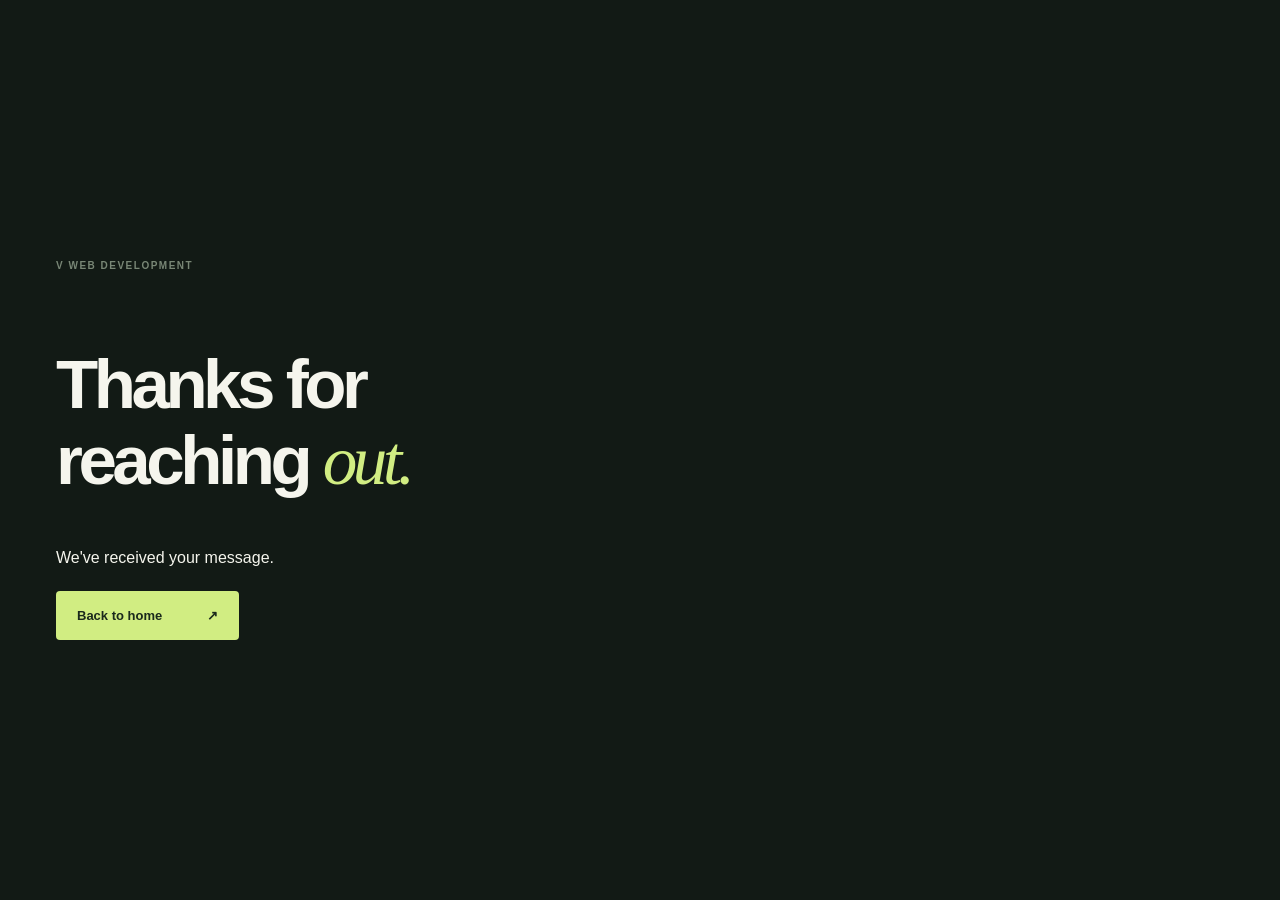
==== thanks.html @ 2418831e "Add files via upload" ====
<!doctype html><html lang="en"><head><meta charset="utf-8"><meta name="viewport" content="width=device-width, initial-scale=1"><title>Thank you — V Web Development</title><link rel="stylesheet" href="style.css"></head><body><main class="wrap" style="min-height:100vh;display:flex;flex-direction:column;align-items:flex-start;justify-content:center;gap:24px"><div class="label">V WEB DEVELOPMENT</div><h1>Thanks for<br>reaching <em>out.</em></h1><p>We've received your message.</p><a class="button button-light" href="/">Back to home <span>↗</span></a></main></body></html>
---- style.css ----
:root{--dark:#121a15;--dark2:#1b2820;--cream:#f2f0e7;--ink:#1d2921;--muted:#aeb8aa;--lime:#d1ed82;--line:rgba(255,255,255,.15)}*{box-sizing:border-box}html{scroll-behavior:smooth}body{margin:0;background:var(--dark);color:#f5f5ed;font-family:'DM Sans',sans-serif}a{color:inherit;text-decoration:none}button,input,textarea{font:inherit}button{cursor:pointer}.wrap{width:min(1350px,calc(100% - 112px));margin:auto}.site-header{height:99px;width:min(1350px,calc(100% - 112px));margin:auto;display:flex;align-items:center;justify-content:space-between;border-bottom:1px solid var(--line)}.brand{display:inline-flex;gap:11px;align-items:center;font-family:Manrope,sans-serif;font-size:11px;font-weight:700;line-height:1.15;letter-spacing:-.02em}.brand-mark{font-size:40px;line-height:1;font-weight:800;letter-spacing:-.15em;margin-right:6px}.brand-mark span{color:var(--lime)}nav{display:flex;align-items:center;gap:42px;font-size:13px;font-weight:600}nav>a:not(.nav-cta){color:#c4cbc0}nav>a:hover,.text-link:hover{color:var(--lime)}.nav-cta{border:1px solid #839083;border-radius:4px;padding:14px 19px}.nav-cta span{margin-left:25px;color:var(--lime)}.menu-toggle{display:none}.hero{min-height:680px;display:grid;grid-template-columns:1.04fr .96fr;align-items:center;gap:45px;position:relative;padding-top:64px;padding-bottom:78px}.eyebrow,.label,.art-top,.art-bottom,.hero-foot,.vertical-note{font-size:10px;font-weight:700;letter-spacing:.15em}.eyebrow{display:flex;align-items:center;gap:10px;color:#d4ddd0}.status-dot{display:inline-block;width:7px;height:7px;background:#bde875;border-radius:50%;box-shadow:0 0 0 4px rgba(189,232,117,.12)}h1,h2,h3,p{margin:0}h1,h2,h3{font-family:Manrope,sans-serif}h1{font-size:clamp(54px,5.4vw,80px);line-height:1.09;letter-spacing:-.065em;font-weight:600;margin:27px 0}h1 em,h2 em{font-family:Georgia,serif;font-weight:400}h1 em{color:var(--lime)}.accent{color:var(--lime)}.hero-copy>p,.process-intro>p,.contact>div>p{color:#aeb8aa;line-height:1.8;font-size:15px;max-width:475px}.hero-actions{display:flex;align-items:center;gap:31px;margin-top:34px}.button{border:0;display:inline-flex;align-items:center;justify-content:space-between;gap:45px;padding:17px 21px;border-radius:4px;font-size:13px;font-weight:700}.button-light{background:var(--lime);color:#1a291c}.button:hover{filter:brightness(.94)}.text-link{font-size:13px;font-weight:600}.text-link span{margin-left:12px;color:var(--lime)}.hero-foot{display:flex;align-items:center;gap:12px;color:#8d9b8b;line-height:1.5;margin-top:85px;font-size:9px}.mini-asterisk{color:var(--lime);font-size:31px}.hero-art{height:500px;background:#253c2c;position:relative;overflow:hidden;border-radius:5px;border:1px solid #3d5140}.art-top,.art-bottom{position:absolute;left:27px;right:27px;display:flex;justify-content:space-between;color:#b6c7b2;z-index:3;font-size:9px}.art-top{top:25px}.art-bottom{bottom:24px}.art-bottom span:last-child{color:var(--lime);font-size:20px}.art-grid{position:absolute;inset:0;background-image:linear-gradient(#ffffff0a 1px,transparent 1px),linear-gradient(90deg,#ffffff0a 1px,transparent 1px);background-size:52px 52px;mask-image:linear-gradient(transparent,#000 35%,#000 75%,transparent)}.orb{position:absolute;width:260px;height:260px;left:50%;top:49%;transform:translate(-50%,-50%);border-radius:50%;background:radial-gradient(circle at 35% 28%,#e4f5b1,#a6cf6e 38%,#496d48 75%,#284232);box-shadow:0 0 75px #a5d97338,inset -18px -28px 50px #1d3d28a8;display:grid;place-items:center;color:#213e29;font-size:100px}.orbit{position:absolute;border:1px solid #b2d39260;border-radius:50%;width:390px;height:390px;left:50%;top:49%;transform:translate(-50%,-50%)}.orbit-two{width:480px;height:250px;transform:translate(-50%,-50%) rotate(-28deg)}.art-card{position:absolute;display:flex;align-items:center;gap:12px;background:#f0f1e6;color:#253329;border-radius:5px;padding:13px 15px;box-shadow:0 12px 35px #101a1233;font-size:12px;z-index:2}.art-card strong,.art-card small{display:block}.art-card small{font-size:10px;color:#778077;margin-top:4px}.card-one{top:100px;left:7%;width:210px}.card-one>span:last-child{margin-left:auto}.card-two{bottom:85px;right:7%;width:190px}.card-icon,.check{width:33px;height:33px;display:grid;place-items:center;background:#d5e9a7;border-radius:3px;font-size:19px}.vertical-note{position:absolute;right:-43px;top:50%;writing-mode:vertical-rl;color:#839083;font-size:8px}.ticker{overflow:hidden;background:var(--lime);color:#243429;white-space:nowrap;padding:17px 0;font-family:Manrope,sans-serif;font-size:11px;font-weight:800;letter-spacing:.15em}.ticker div{width:max-content;word-spacing:8px}.ticker span{margin:0 35px;font-size:16px}.section-light{background:var(--cream);color:var(--ink)}.services,.sprint{padding:110px 0 120px}.section-heading{display:flex;justify-content:space-between;align-items:end;gap:40px;margin-bottom:55px}.label{display:flex;align-items:center;gap:15px;color:#788675;margin-bottom:25px}.label-line{width:54px;height:1px;background:currentColor}h2{font-size:clamp(40px,4vw,58px);line-height:1.12;letter-spacing:-.055em;font-weight:600}h2 em{color:#6e8b50}.section-heading>p{max-width:350px;color:#707c70;font-size:15px;line-height:1.8}.service-grid{display:grid;grid-template-columns:repeat(3,1fr);gap:14px}.service-card{background:#e7e9df;min-height:300px;padding:26px;position:relative}.service-card:nth-child(2){background:#dfe8d3}.service-card:nth-child(3){background:#e8e5da}.service-top{display:flex;justify-content:space-between;font-size:11px;color:#778472}.service-icon{font-size:31px;color:#68895c;line-height:1}.service-card h3{font-size:24px;line-height:1.2;letter-spacing:-.04em;margin:40px 0 15px}.service-card p,.sprint-grid p{color:#748073;line-height:1.7;font-size:13px;max-width:280px}.service-arrow{position:absolute;right:25px;bottom:24px;font-size:20px}.process{display:grid;grid-template-columns:1fr 1fr;gap:12%;padding-top:120px;padding-bottom:130px}.process-intro>p{margin:25px 0 30px}.button-outline{border:1px solid #7c8b7c;color:#f5f5ed}.process-list>div{display:grid;grid-template-columns:50px 1fr;column-gap:15px;border-top:1px solid var(--line);padding:25px 0}.process-list>div:last-child{border-bottom:1px solid var(--line)}.process-list span{grid-row:span 2;color:var(--lime);font-size:11px}.process-list h3{font-size:19px;margin-bottom:10px}.process-list p{font-size:13px;line-height:1.7;color:#aeb8aa}.sprint-grid{display:grid;grid-template-columns:repeat(4,1fr);border-top:1px solid #c8cec1}.sprint-grid article{padding:25px 25px 0 0;border-right:1px solid #c8cec1}.sprint-grid article+article{padding-left:25px}.sprint-grid article:last-child{border:0}.sprint-grid span{font-size:10px;font-weight:700;letter-spacing:.1em;color:#879385}.sprint-grid article>div{font-size:35px;color:#76975d;margin:35px 0 20px}.sprint-grid h3{font-size:20px;margin-bottom:10px}.contact{padding-top:120px;padding-bottom:120px;display:grid;grid-template-columns:1fr 1fr;gap:15%}.contact>div>p{margin-top:25px}.contact form{display:grid;gap:10px}.contact label{font-size:12px;font-weight:700;margin-top:10px}.contact input,.contact textarea{width:100%;background:transparent;border:0;border-bottom:1px solid #566358;color:white;padding:13px 0;outline:none}.contact input:focus,.contact textarea:focus{border-color:var(--lime)}.contact textarea{resize:vertical;min-height:90px}.contact form .button{margin-top:15px;justify-self:start}footer{border-top:1px solid var(--line);padding-top:32px;padding-bottom:35px;display:flex;align-items:center;gap:35px}footer p{color:#829082;font-size:12px}footer>a:not(.brand){margin-left:auto;font-size:10px;letter-spacing:.1em}footer small{color:#829082;font-size:10px}.chat-widget{position:fixed;right:28px;bottom:25px;z-index:10}.chat-launcher{display:flex;align-items:center;gap:12px;background:var(--lime);border:0;border-radius:7px;padding:10px 14px;color:#1b2b1e;box-shadow:0 8px 30px #0003;text-align:left;font-size:13px;font-weight:700}.chat-launcher small{display:block;font-size:10px;font-weight:400;margin-top:2px}.chat-bubble,.chat-avatar{width:38px;height:38px;display:grid;place-items:center;border-radius:50%;background:#243a29;color:var(--lime);font-size:22px}.launcher-arrow{margin-left:15px}.chat-panel{width:350px;max-width:calc(100vw - 32px);height:480px;max-height:calc(100vh - 120px);background:#f8f8f1;color:#263429;border-radius:9px;box-shadow:0 12px 50px #0005;overflow:hidden;display:flex;flex-direction:column;margin-bottom:12px}.chat-panel[hidden]{display:none}.chat-header{background:#263b2a;color:white;padding:17px;display:flex;align-items:center;gap:11px}.chat-avatar{background:var(--lime);color:#263b2a}.chat-header strong,.chat-header small{display:block}.chat-header strong{font-size:13px}.chat-header small{font-size:10px;color:#c2d2bf;margin-top:5px}.chat-header .status-dot{width:6px;height:6px;box-shadow:none;margin-right:4px}.chat-close{margin-left:auto;border:0;background:none;color:white;font-size:25px}.chat-body{padding:18px;overflow-y:auto;flex:1}.chat-date{text-align:center;font-size:9px;letter-spacing:.1em;color:#9aa599;margin-bottom:19px}.bot-message,.user-message{font-size:13px;line-height:1.55;padding:12px 14px;border-radius:3px 12px 12px 12px;background:#e9eee4;max-width:90%;margin-bottom:10px;white-space:pre-wrap}.user-message{margin-left:auto;background:#d7eba9;border-radius:12px 3px 12px 12px}.quick-replies{display:flex;flex-wrap:wrap;gap:7px;margin-top:15px}.quick-replies button{border:1px solid #a8ba9d;background:transparent;color:#38513a;border-radius:20px;padding:8px 10px;font-size:11px}.quick-replies button:hover{background:#e5eedb}.chat-form{display:flex;border-top:1px solid #e2e8dd;padding:10px 12px}.chat-form input{flex:1;min-width:0;border:0;background:transparent;outline:none;font-size:13px}.chat-form button{border:0;border-radius:50%;background:#263b2a;color:white;width:32px;height:32px;font-size:19px}.chat-note{text-align:center;color:#9aa599;font-size:9px;padding:0 0 9px}.sr-only{position:absolute;width:1px;height:1px;overflow:hidden;clip:rect(0,0,0,0)}@media(max-width:900px){.wrap,.site-header{width:calc(100% - 48px)}.site-header{height:80px}.hero{grid-template-columns:1fr;gap:35px;padding-top:70px}.hero-art{height:420px}.hero-foot{margin-top:40px}.vertical-note{display:none}.section-heading{align-items:start}.process,.contact{gap:7%}.service-card{min-height:310px}nav{gap:20px}}@media(max-width:650px){.site-header{position:relative}.menu-toggle{display:grid;gap:5px;background:none;border:0;padding:10px}.menu-toggle span{display:block;width:24px;height:2px;background:white}nav{display:none;position:absolute;top:70px;left:0;right:0;background:#25362a;padding:20px;z-index:5;align-items:stretch;flex-direction:column;gap:20px}nav.open{display:flex}.nav-cta{display:inline-block}.hero{padding-top:55px;padding-bottom:55px}h1{font-size:clamp(47px,11vw,65px)}.hero-actions{align-items:flex-start;flex-direction:column;gap:22px}.hero-art{height:340px}.orb{width:190px;height:190px;font-size:75px}.orbit{width:280px;height:280px}.orbit-two{width:340px;height:180px}.card-one{top:60px;left:4%}.card-two{bottom:55px;right:4%}.art-card{transform:scale(.85)}.services,.sprint{padding:75px 0}.section-heading{display:block;margin-bottom:35px}.section-heading>p{margin-top:20px}.service-grid,.process,.contact{grid-template-columns:1fr}.service-card{min-height:260px}.service-card h3{margin-top:25px}.process,.contact{padding-top:80px;padding-bottom:80px;gap:45px}.sprint-grid{grid-template-columns:1fr 1fr;row-gap:30px}.sprint-grid article:nth-child(2){border:0}.sprint-grid article:nth-child(3){padding-left:0}.sprint-grid article>div{margin:20px 0 15px}footer{flex-wrap:wrap;gap:20px}footer p{width:70%}footer>a:not(.brand){margin-left:0}.chat-widget{right:16px;bottom:16px}}
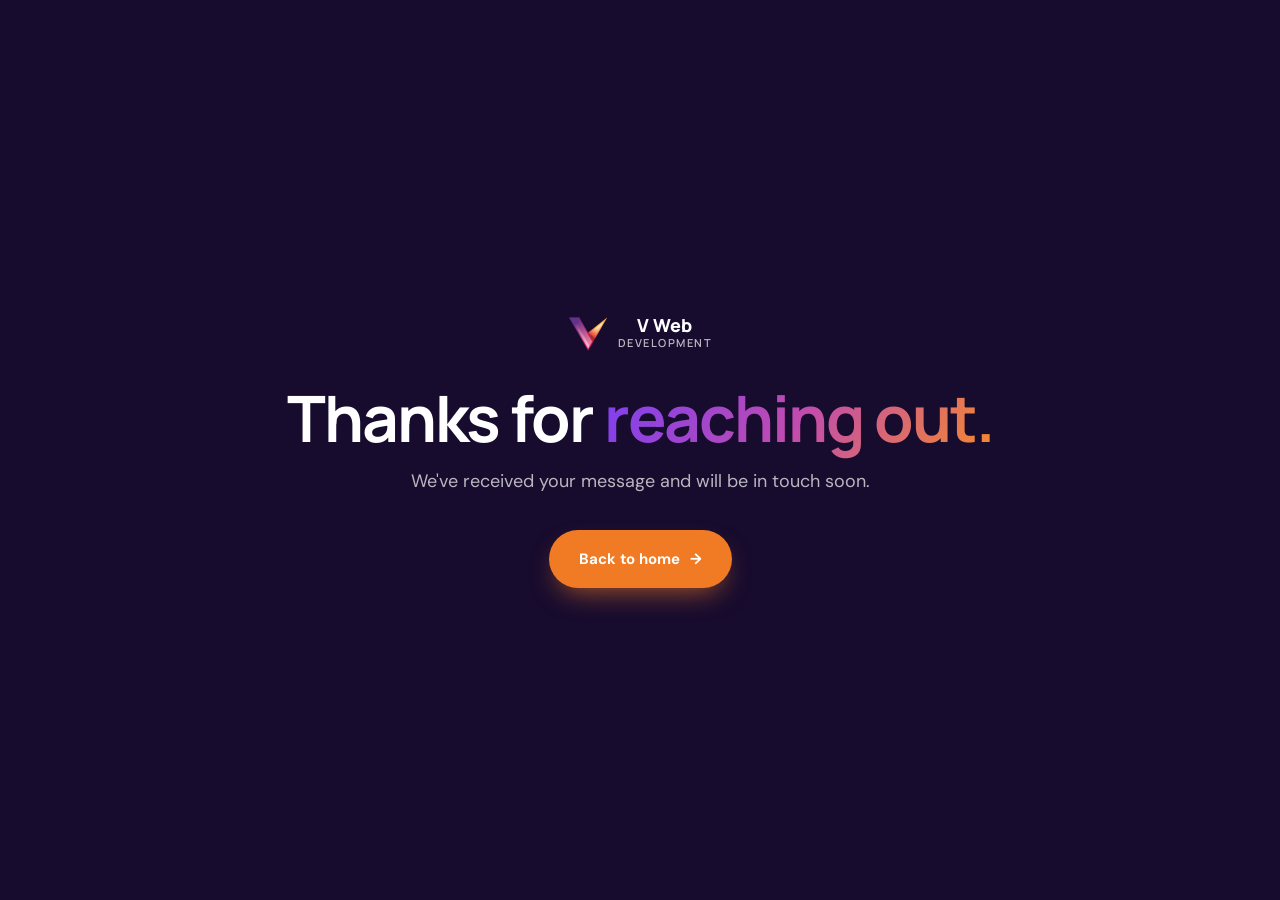
==== commit f722649f: "Deploying an app (6ae64a8c60c8bbf139eebaf1)" ====
--- a/thanks.html
+++ b/thanks.html
@@ -1 +1,21 @@
-<!doctype html><html lang="en"><head><meta charset="utf-8"><meta name="viewport" content="width=device-width, initial-scale=1"><title>Thank you — V Web Development</title><link rel="stylesheet" href="style.css"></head><body><main class="wrap" style="min-height:100vh;display:flex;flex-direction:column;align-items:flex-start;justify-content:center;gap:24px"><div class="label">V WEB DEVELOPMENT</div><h1>Thanks for<br>reaching <em>out.</em></h1><p>We've received your message.</p><a class="button button-light" href="/">Back to home <span>↗</span></a></main></body></html>
+<!doctype html>
+<html lang="en">
+<head>
+  <meta charset="utf-8">
+  <meta name="viewport" content="width=device-width, initial-scale=1">
+  <title>Thank you — V Web Development</title>
+  <link rel="icon" href="img/logo.png">
+  <link href="https://fonts.googleapis.com/css2?family=DM+Sans:wght@400;500;600;700&family=Manrope:wght@400;500;600;700;800&display=swap" rel="stylesheet">
+  <link rel="stylesheet" href="style.css">
+</head>
+<body>
+  <main class="thanks-page">
+    <div class="wrap">
+      <a class="brand" href="/"><img src="img/logo.png" alt="" width="40" height="40"><span>V Web<small>Development</small></span></a>
+      <h1>Thanks for <span class="gradient-text">reaching out.</span></h1>
+      <p>We've received your message and will be in touch soon.</p>
+      <a class="button button-primary" href="/">Back to home <span aria-hidden="true">→</span></a>
+    </div>
+  </main>
+</body>
+</html>
--- a/style.css
+++ b/style.css
@@ -1 +1,277 @@
-:root{--dark:#121a15;--dark2:#1b2820;--cream:#f2f0e7;--ink:#1d2921;--muted:#aeb8aa;--lime:#d1ed82;--line:rgba(255,255,255,.15)}*{box-sizing:border-box}html{scroll-behavior:smooth}body{margin:0;background:var(--dark);color:#f5f5ed;font-family:'DM Sans',sans-serif}a{color:inherit;text-decoration:none}button,input,textarea{font:inherit}button{cursor:pointer}.wrap{width:min(1350px,calc(100% - 112px));margin:auto}.site-header{height:99px;width:min(1350px,calc(100% - 112px));margin:auto;display:flex;align-items:center;justify-content:space-between;border-bottom:1px solid var(--line)}.brand{display:inline-flex;gap:11px;align-items:center;font-family:Manrope,sans-serif;font-size:11px;font-weight:700;line-height:1.15;letter-spacing:-.02em}.brand-mark{font-size:40px;line-height:1;font-weight:800;letter-spacing:-.15em;margin-right:6px}.brand-mark span{color:var(--lime)}nav{display:flex;align-items:center;gap:42px;font-size:13px;font-weight:600}nav>a:not(.nav-cta){color:#c4cbc0}nav>a:hover,.text-link:hover{color:var(--lime)}.nav-cta{border:1px solid #839083;border-radius:4px;padding:14px 19px}.nav-cta span{margin-left:25px;color:var(--lime)}.menu-toggle{display:none}.hero{min-height:680px;display:grid;grid-template-columns:1.04fr .96fr;align-items:center;gap:45px;position:relative;padding-top:64px;padding-bottom:78px}.eyebrow,.label,.art-top,.art-bottom,.hero-foot,.vertical-note{font-size:10px;font-weight:700;letter-spacing:.15em}.eyebrow{display:flex;align-items:center;gap:10px;color:#d4ddd0}.status-dot{display:inline-block;width:7px;height:7px;background:#bde875;border-radius:50%;box-shadow:0 0 0 4px rgba(189,232,117,.12)}h1,h2,h3,p{margin:0}h1,h2,h3{font-family:Manrope,sans-serif}h1{font-size:clamp(54px,5.4vw,80px);line-height:1.09;letter-spacing:-.065em;font-weight:600;margin:27px 0}h1 em,h2 em{font-family:Georgia,serif;font-weight:400}h1 em{color:var(--lime)}.accent{color:var(--lime)}.hero-copy>p,.process-intro>p,.contact>div>p{color:#aeb8aa;line-height:1.8;font-size:15px;max-width:475px}.hero-actions{display:flex;align-items:center;gap:31px;margin-top:34px}.button{border:0;display:inline-flex;align-items:center;justify-content:space-between;gap:45px;padding:17px 21px;border-radius:4px;font-size:13px;font-weight:700}.button-light{background:var(--lime);color:#1a291c}.button:hover{filter:brightness(.94)}.text-link{font-size:13px;font-weight:600}.text-link span{margin-left:12px;color:var(--lime)}.hero-foot{display:flex;align-items:center;gap:12px;color:#8d9b8b;line-height:1.5;margin-top:85px;font-size:9px}.mini-asterisk{color:var(--lime);font-size:31px}.hero-art{height:500px;background:#253c2c;position:relative;overflow:hidden;border-radius:5px;border:1px solid #3d5140}.art-top,.art-bottom{position:absolute;left:27px;right:27px;display:flex;justify-content:space-between;color:#b6c7b2;z-index:3;font-size:9px}.art-top{top:25px}.art-bottom{bottom:24px}.art-bottom span:last-child{color:var(--lime);font-size:20px}.art-grid{position:absolute;inset:0;background-image:linear-gradient(#ffffff0a 1px,transparent 1px),linear-gradient(90deg,#ffffff0a 1px,transparent 1px);background-size:52px 52px;mask-image:linear-gradient(transparent,#000 35%,#000 75%,transparent)}.orb{position:absolute;width:260px;height:260px;left:50%;top:49%;transform:translate(-50%,-50%);border-radius:50%;background:radial-gradient(circle at 35% 28%,#e4f5b1,#a6cf6e 38%,#496d48 75%,#284232);box-shadow:0 0 75px #a5d97338,inset -18px -28px 50px #1d3d28a8;display:grid;place-items:center;color:#213e29;font-size:100px}.orbit{position:absolute;border:1px solid #b2d39260;border-radius:50%;width:390px;height:390px;left:50%;top:49%;transform:translate(-50%,-50%)}.orbit-two{width:480px;height:250px;transform:translate(-50%,-50%) rotate(-28deg)}.art-card{position:absolute;display:flex;align-items:center;gap:12px;background:#f0f1e6;color:#253329;border-radius:5px;padding:13px 15px;box-shadow:0 12px 35px #101a1233;font-size:12px;z-index:2}.art-card strong,.art-card small{display:block}.art-card small{font-size:10px;color:#778077;margin-top:4px}.card-one{top:100px;left:7%;width:210px}.card-one>span:last-child{margin-left:auto}.card-two{bottom:85px;right:7%;width:190px}.card-icon,.check{width:33px;height:33px;display:grid;place-items:center;background:#d5e9a7;border-radius:3px;font-size:19px}.vertical-note{position:absolute;right:-43px;top:50%;writing-mode:vertical-rl;color:#839083;font-size:8px}.ticker{overflow:hidden;background:var(--lime);color:#243429;white-space:nowrap;padding:17px 0;font-family:Manrope,sans-serif;font-size:11px;font-weight:800;letter-spacing:.15em}.ticker div{width:max-content;word-spacing:8px}.ticker span{margin:0 35px;font-size:16px}.section-light{background:var(--cream);color:var(--ink)}.services,.sprint{padding:110px 0 120px}.section-heading{display:flex;justify-content:space-between;align-items:end;gap:40px;margin-bottom:55px}.label{display:flex;align-items:center;gap:15px;color:#788675;margin-bottom:25px}.label-line{width:54px;height:1px;background:currentColor}h2{font-size:clamp(40px,4vw,58px);line-height:1.12;letter-spacing:-.055em;font-weight:600}h2 em{color:#6e8b50}.section-heading>p{max-width:350px;color:#707c70;font-size:15px;line-height:1.8}.service-grid{display:grid;grid-template-columns:repeat(3,1fr);gap:14px}.service-card{background:#e7e9df;min-height:300px;padding:26px;position:relative}.service-card:nth-child(2){background:#dfe8d3}.service-card:nth-child(3){background:#e8e5da}.service-top{display:flex;justify-content:space-between;font-size:11px;color:#778472}.service-icon{font-size:31px;color:#68895c;line-height:1}.service-card h3{font-size:24px;line-height:1.2;letter-spacing:-.04em;margin:40px 0 15px}.service-card p,.sprint-grid p{color:#748073;line-height:1.7;font-size:13px;max-width:280px}.service-arrow{position:absolute;right:25px;bottom:24px;font-size:20px}.process{display:grid;grid-template-columns:1fr 1fr;gap:12%;padding-top:120px;padding-bottom:130px}.process-intro>p{margin:25px 0 30px}.button-outline{border:1px solid #7c8b7c;color:#f5f5ed}.process-list>div{display:grid;grid-template-columns:50px 1fr;column-gap:15px;border-top:1px solid var(--line);padding:25px 0}.process-list>div:last-child{border-bottom:1px solid var(--line)}.process-list span{grid-row:span 2;color:var(--lime);font-size:11px}.process-list h3{font-size:19px;margin-bottom:10px}.process-list p{font-size:13px;line-height:1.7;color:#aeb8aa}.sprint-grid{display:grid;grid-template-columns:repeat(4,1fr);border-top:1px solid #c8cec1}.sprint-grid article{padding:25px 25px 0 0;border-right:1px solid #c8cec1}.sprint-grid article+article{padding-left:25px}.sprint-grid article:last-child{border:0}.sprint-grid span{font-size:10px;font-weight:700;letter-spacing:.1em;color:#879385}.sprint-grid article>div{font-size:35px;color:#76975d;margin:35px 0 20px}.sprint-grid h3{font-size:20px;margin-bottom:10px}.contact{padding-top:120px;padding-bottom:120px;display:grid;grid-template-columns:1fr 1fr;gap:15%}.contact>div>p{margin-top:25px}.contact form{display:grid;gap:10px}.contact label{font-size:12px;font-weight:700;margin-top:10px}.contact input,.contact textarea{width:100%;background:transparent;border:0;border-bottom:1px solid #566358;color:white;padding:13px 0;outline:none}.contact input:focus,.contact textarea:focus{border-color:var(--lime)}.contact textarea{resize:vertical;min-height:90px}.contact form .button{margin-top:15px;justify-self:start}footer{border-top:1px solid var(--line);padding-top:32px;padding-bottom:35px;display:flex;align-items:center;gap:35px}footer p{color:#829082;font-size:12px}footer>a:not(.brand){margin-left:auto;font-size:10px;letter-spacing:.1em}footer small{color:#829082;font-size:10px}.chat-widget{position:fixed;right:28px;bottom:25px;z-index:10}.chat-launcher{display:flex;align-items:center;gap:12px;background:var(--lime);border:0;border-radius:7px;padding:10px 14px;color:#1b2b1e;box-shadow:0 8px 30px #0003;text-align:left;font-size:13px;font-weight:700}.chat-launcher small{display:block;font-size:10px;font-weight:400;margin-top:2px}.chat-bubble,.chat-avatar{width:38px;height:38px;display:grid;place-items:center;border-radius:50%;background:#243a29;color:var(--lime);font-size:22px}.launcher-arrow{margin-left:15px}.chat-panel{width:350px;max-width:calc(100vw - 32px);height:480px;max-height:calc(100vh - 120px);background:#f8f8f1;color:#263429;border-radius:9px;box-shadow:0 12px 50px #0005;overflow:hidden;display:flex;flex-direction:column;margin-bottom:12px}.chat-panel[hidden]{display:none}.chat-header{background:#263b2a;color:white;padding:17px;display:flex;align-items:center;gap:11px}.chat-avatar{background:var(--lime);color:#263b2a}.chat-header strong,.chat-header small{display:block}.chat-header strong{font-size:13px}.chat-header small{font-size:10px;color:#c2d2bf;margin-top:5px}.chat-header .status-dot{width:6px;height:6px;box-shadow:none;margin-right:4px}.chat-close{margin-left:auto;border:0;background:none;color:white;font-size:25px}.chat-body{padding:18px;overflow-y:auto;flex:1}.chat-date{text-align:center;font-size:9px;letter-spacing:.1em;color:#9aa599;margin-bottom:19px}.bot-message,.user-message{font-size:13px;line-height:1.55;padding:12px 14px;border-radius:3px 12px 12px 12px;background:#e9eee4;max-width:90%;margin-bottom:10px;white-space:pre-wrap}.user-message{margin-left:auto;background:#d7eba9;border-radius:12px 3px 12px 12px}.quick-replies{display:flex;flex-wrap:wrap;gap:7px;margin-top:15px}.quick-replies button{border:1px solid #a8ba9d;background:transparent;color:#38513a;border-radius:20px;padding:8px 10px;font-size:11px}.quick-replies button:hover{background:#e5eedb}.chat-form{display:flex;border-top:1px solid #e2e8dd;padding:10px 12px}.chat-form input{flex:1;min-width:0;border:0;background:transparent;outline:none;font-size:13px}.chat-form button{border:0;border-radius:50%;background:#263b2a;color:white;width:32px;height:32px;font-size:19px}.chat-note{text-align:center;color:#9aa599;font-size:9px;padding:0 0 9px}.sr-only{position:absolute;width:1px;height:1px;overflow:hidden;clip:rect(0,0,0,0)}@media(max-width:900px){.wrap,.site-header{width:calc(100% - 48px)}.site-header{height:80px}.hero{grid-template-columns:1fr;gap:35px;padding-top:70px}.hero-art{height:420px}.hero-foot{margin-top:40px}.vertical-note{display:none}.section-heading{align-items:start}.process,.contact{gap:7%}.service-card{min-height:310px}nav{gap:20px}}@media(max-width:650px){.site-header{position:relative}.menu-toggle{display:grid;gap:5px;background:none;border:0;padding:10px}.menu-toggle span{display:block;width:24px;height:2px;background:white}nav{display:none;position:absolute;top:70px;left:0;right:0;background:#25362a;padding:20px;z-index:5;align-items:stretch;flex-direction:column;gap:20px}nav.open{display:flex}.nav-cta{display:inline-block}.hero{padding-top:55px;padding-bottom:55px}h1{font-size:clamp(47px,11vw,65px)}.hero-actions{align-items:flex-start;flex-direction:column;gap:22px}.hero-art{height:340px}.orb{width:190px;height:190px;font-size:75px}.orbit{width:280px;height:280px}.orbit-two{width:340px;height:180px}.card-one{top:60px;left:4%}.card-two{bottom:55px;right:4%}.art-card{transform:scale(.85)}.services,.sprint{padding:75px 0}.section-heading{display:block;margin-bottom:35px}.section-heading>p{margin-top:20px}.service-grid,.process,.contact{grid-template-columns:1fr}.service-card{min-height:260px}.service-card h3{margin-top:25px}.process,.contact{padding-top:80px;padding-bottom:80px;gap:45px}.sprint-grid{grid-template-columns:1fr 1fr;row-gap:30px}.sprint-grid article:nth-child(2){border:0}.sprint-grid article:nth-child(3){padding-left:0}.sprint-grid article>div{margin:20px 0 15px}footer{flex-wrap:wrap;gap:20px}footer p{width:70%}footer>a:not(.brand){margin-left:0}.chat-widget{right:16px;bottom:16px}}
+:root {
+  --ink: #170b2e;
+  --ink-2: #24133f;
+  --violet: #6b2fd6;
+  --violet-soft: #efe9fb;
+  --orange: #f07b24;
+  --orange-dark: #d9650f;
+  --gradient: linear-gradient(120deg, #7b3ff2 0%, #c04bb0 50%, #f58b2a 100%);
+  --text: #2b2440;
+  --muted: #6d6880;
+  --line: #e9e5f0;
+  --bg-soft: #f8f6fc;
+  --radius: 18px;
+  --shadow: 0 20px 50px -20px rgba(39, 16, 82, .25);
+}
+
+* { box-sizing: border-box; }
+html { scroll-behavior: smooth; scroll-padding-top: 80px; }
+body { margin: 0; background: #fff; color: var(--text); font-family: 'DM Sans', system-ui, sans-serif; font-size: 16px; line-height: 1.6; -webkit-font-smoothing: antialiased; }
+img { max-width: 100%; display: block; }
+a { color: inherit; text-decoration: none; }
+button, input, textarea, select { font: inherit; color: inherit; }
+button { cursor: pointer; }
+h1, h2, h3, p, figure, blockquote, ul, ol, dl, dd { margin: 0; }
+h1, h2, h3 { font-family: Manrope, sans-serif; color: var(--ink); letter-spacing: -.03em; }
+h2 { font-size: clamp(32px, 4vw, 48px); line-height: 1.12; font-weight: 800; }
+h3 { font-size: 20px; line-height: 1.3; font-weight: 700; }
+section { padding: 110px 0; }
+.wrap { width: min(1180px, calc(100% - 48px)); margin: 0 auto; }
+.narrow { max-width: 820px; text-align: center; }
+.sr-only { position: absolute; width: 1px; height: 1px; overflow: hidden; clip: rect(0 0 0 0); }
+
+.kicker { display: inline-flex; align-items: center; gap: 10px; font-size: 13px; font-weight: 700; letter-spacing: .12em; text-transform: uppercase; color: var(--orange); margin-bottom: 16px; }
+.kicker::before { content: ""; width: 28px; height: 2px; background: var(--gradient); border-radius: 2px; }
+.section-head { text-align: center; margin-bottom: 60px; }
+.section-head .kicker::after { content: ""; width: 28px; height: 2px; background: var(--gradient); border-radius: 2px; }
+.gradient-text { background: var(--gradient); -webkit-background-clip: text; background-clip: text; color: transparent; }
+.lead { font-size: clamp(18px, 2vw, 22px); line-height: 1.7; color: var(--muted); margin-top: 20px; }
+.lead strong { color: var(--orange); }
+
+/* Buttons */
+.button { display: inline-flex; align-items: center; gap: 10px; padding: 15px 28px; border-radius: 999px; border: 2px solid transparent; font-weight: 700; font-size: 15px; transition: transform .2s, background-color .2s, box-shadow .2s, color .2s, border-color .2s; }
+.button span { transition: transform .2s; }
+.button:hover { transform: translateY(-2px); }
+.button:hover span { transform: translateX(3px); }
+.button-primary { background: var(--orange); color: #fff; box-shadow: 0 12px 28px -10px rgba(240, 123, 36, .7); }
+.button-primary:hover { background: var(--orange-dark); }
+.button-ghost { border-color: rgba(255, 255, 255, .4); color: #fff; }
+.button-ghost:hover { border-color: #fff; background: rgba(255, 255, 255, .08); }
+.button-ghost-dark { border-color: var(--line); color: var(--ink); }
+.button-ghost-dark:hover { border-color: var(--orange); color: var(--orange); }
+
+/* Header */
+.site-header { position: fixed; inset: 0 0 auto; z-index: 20; transition: background-color .3s, box-shadow .3s; }
+.header-inner { height: 84px; display: flex; align-items: center; justify-content: space-between; transition: height .3s; }
+.site-header.scrolled { background: rgba(255, 255, 255, .92); backdrop-filter: blur(14px); box-shadow: 0 1px 0 var(--line); }
+.site-header.scrolled .header-inner { height: 68px; }
+.brand { display: inline-flex; align-items: center; gap: 10px; font-family: Manrope, sans-serif; font-weight: 800; font-size: 18px; line-height: 1; color: #fff; }
+.brand small { display: block; font-size: 11px; font-weight: 600; letter-spacing: .14em; text-transform: uppercase; opacity: .7; margin-top: 3px; }
+.scrolled .brand { color: var(--ink); }
+nav#navigation { display: flex; align-items: center; gap: 34px; font-size: 15px; font-weight: 600; }
+nav#navigation a { color: rgba(255, 255, 255, .85); position: relative; transition: color .2s; }
+nav#navigation a:not(.nav-cta)::after { content: ""; position: absolute; left: 0; right: 0; bottom: -6px; height: 2px; background: var(--orange); transform: scaleX(0); transition: transform .25s; }
+nav#navigation a:hover { color: #fff; }
+nav#navigation a:hover::after { transform: scaleX(1); }
+.scrolled nav#navigation a { color: var(--text); }
+.scrolled nav#navigation a:hover { color: var(--orange); }
+nav#navigation .nav-cta { background: var(--orange); color: #fff; padding: 10px 20px; border-radius: 999px; }
+nav#navigation .nav-cta:hover, .scrolled nav#navigation .nav-cta { color: #fff; }
+.menu-toggle { display: none; }
+
+/* Hero */
+.hero { position: relative; min-height: 100vh; display: flex; align-items: center; padding: 130px 0 100px; color: #fff; overflow: hidden; background: var(--ink); }
+.hero-bg { position: absolute; inset: 0; background: radial-gradient(circle at 80% 30%, rgba(123, 63, 242, .55), transparent 55%), linear-gradient(100deg, rgba(23, 11, 46, .97) 35%, rgba(23, 11, 46, .75)), url(img/hero.jpg) center / cover; }
+.hero-bg::after { content: ""; position: absolute; inset: 0; background-image: linear-gradient(rgba(255, 255, 255, .04) 1px, transparent 1px), linear-gradient(90deg, rgba(255, 255, 255, .04) 1px, transparent 1px); background-size: 60px 60px; mask-image: linear-gradient(transparent, #000 30%, #000 70%, transparent); }
+.hero-inner { position: relative; display: grid; grid-template-columns: 1.15fr .85fr; gap: 60px; align-items: center; }
+.eyebrow { display: inline-flex; align-items: center; gap: 10px; padding: 8px 16px; border-radius: 999px; background: rgba(255, 255, 255, .08); border: 1px solid rgba(255, 255, 255, .14); font-size: 13px; font-weight: 600; color: rgba(255, 255, 255, .85); }
+.status-dot { display: inline-block; width: 8px; height: 8px; border-radius: 50%; background: #4ade80; box-shadow: 0 0 0 4px rgba(74, 222, 128, .2); }
+.hero h1 { color: #fff; font-size: clamp(40px, 5.4vw, 70px); line-height: 1.05; font-weight: 800; margin: 26px 0 22px; }
+.hero-copy > p { font-size: 18px; color: rgba(255, 255, 255, .72); max-width: 540px; }
+.hero-actions { display: flex; flex-wrap: wrap; gap: 14px; margin-top: 36px; }
+.hero-stats { display: flex; gap: 44px; margin-top: 56px; padding-top: 28px; border-top: 1px solid rgba(255, 255, 255, .12); }
+.hero-stats dt { font-family: Manrope, sans-serif; font-size: 28px; font-weight: 800; }
+.hero-stats dd { font-size: 13px; color: rgba(255, 255, 255, .6); }
+.hero-visual { position: relative; display: flex; justify-content: center; }
+.hero-visual .phone { width: min(290px, 70%); border-radius: 38px; box-shadow: 0 40px 80px -20px rgba(0, 0, 0, .6); position: relative; animation: float 6s ease-in-out infinite; }
+.glow { position: absolute; width: 380px; height: 380px; border-radius: 50%; background: var(--gradient); filter: blur(90px); opacity: .45; top: 50%; left: 50%; transform: translate(-50%, -50%); }
+.float-card { position: absolute; display: flex; align-items: center; gap: 12px; background: rgba(255, 255, 255, .96); color: var(--ink); padding: 12px 16px; border-radius: 14px; box-shadow: var(--shadow); font-size: 14px; animation: float 7s ease-in-out infinite; }
+.float-card > span { width: 34px; height: 34px; border-radius: 10px; display: grid; place-items: center; background: var(--violet-soft); color: var(--violet); font-weight: 700; }
+.float-card strong, .float-card small { display: block; line-height: 1.3; }
+.float-card small { color: var(--muted); font-size: 12px; }
+.fc-one { top: 18%; left: -6%; }
+.fc-two { bottom: 14%; right: -4%; animation-delay: -3s; }
+.fc-two > span { background: #fff1e6; color: var(--orange); }
+@keyframes float { 50% { transform: translateY(-12px); } }
+.scroll-cue { position: absolute; bottom: 28px; left: 50%; transform: translateX(-50%); width: 26px; height: 42px; border: 2px solid rgba(255, 255, 255, .35); border-radius: 20px; }
+.scroll-cue span { position: absolute; left: 50%; top: 8px; width: 4px; height: 8px; margin-left: -2px; border-radius: 2px; background: #fff; animation: cue 1.8s infinite; }
+@keyframes cue { to { transform: translateY(14px); opacity: 0; } }
+
+/* Services */
+.intro { padding-bottom: 40px; }
+.services { padding-top: 70px; }
+.service-grid { display: grid; grid-template-columns: repeat(4, 1fr); gap: 22px; }
+.service-card { position: relative; padding: 34px 28px; border-radius: var(--radius); background: #fff; border: 1px solid var(--line); transition: transform .3s, box-shadow .3s, border-color .3s; overflow: hidden; }
+.service-card::before { content: ""; position: absolute; inset: 0 0 auto; height: 4px; background: var(--gradient); transform: scaleX(0); transform-origin: left; transition: transform .35s; }
+.service-card:hover { transform: translateY(-6px); box-shadow: var(--shadow); border-color: transparent; }
+.service-card:hover::before { transform: scaleX(1); }
+.service-icon { width: 56px; height: 56px; border-radius: 16px; display: grid; place-items: center; font-size: 24px; color: #fff; background: var(--gradient); margin-bottom: 26px; }
+.service-num { position: absolute; top: 28px; right: 28px; font-family: Manrope, sans-serif; font-weight: 800; font-size: 14px; color: #cfc8dd; }
+.service-card h3 { margin-bottom: 12px; }
+.service-card p { color: var(--muted); font-size: 15px; }
+
+/* Gallery */
+.gallery { padding: 0; }
+.gallery ul { list-style: none; padding: 0; display: grid; grid-template-columns: repeat(4, 1fr); }
+.gallery li { overflow: hidden; background: var(--ink); aspect-ratio: 4 / 3; }
+.gallery img { width: 100%; height: 100%; object-fit: cover; opacity: .85; transform: scale(1.12); transition: transform .5s, opacity .5s; }
+.gallery li:hover img { transform: scale(1.02); opacity: 1; }
+
+/* Process */
+.process { background: var(--bg-soft); }
+.process-inner { display: grid; grid-template-columns: .8fr 1.2fr; gap: 80px; align-items: center; }
+.process-visual { position: relative; display: flex; justify-content: center; }
+.process-visual .glow { width: 300px; height: 300px; opacity: .3; }
+.process-visual img { position: relative; width: min(280px, 80%); border-radius: 36px; box-shadow: var(--shadow); }
+.steps { list-style: none; padding: 0; margin: 36px 0 40px; display: grid; gap: 22px; }
+.steps li { display: flex; gap: 20px; align-items: flex-start; }
+.steps span { flex: none; width: 52px; height: 52px; border-radius: 50%; display: grid; place-items: center; border: 2px solid var(--orange); color: var(--orange); font-family: Manrope, sans-serif; font-weight: 800; font-size: 20px; }
+.steps p { font-size: 17px; color: var(--muted); padding-top: 12px; }
+
+/* Sprint */
+.sprint { background: var(--ink); color: #fff; position: relative; overflow: hidden; }
+.sprint::before { content: ""; position: absolute; width: 700px; height: 700px; right: -250px; top: -250px; border-radius: 50%; background: radial-gradient(rgba(123, 63, 242, .35), transparent 65%); }
+.section-head.light h2 { color: #fff; }
+.sprint-grid { position: relative; display: grid; grid-template-columns: repeat(4, 1fr); gap: 22px; }
+.sprint-card { background: var(--ink-2); border: 1px solid rgba(255, 255, 255, .08); border-radius: var(--radius); overflow: hidden; transition: transform .3s, border-color .3s; }
+.sprint-card:hover { transform: translateY(-6px); border-color: rgba(240, 123, 36, .5); }
+.sprint-card img { aspect-ratio: 3 / 2; object-fit: cover; width: 100%; }
+.sprint-card > div { padding: 24px; }
+.day { display: inline-block; font-family: Manrope, sans-serif; font-weight: 800; font-size: 13px; letter-spacing: .1em; text-transform: uppercase; padding: 5px 12px; border-radius: 999px; background: rgba(240, 123, 36, .15); color: var(--orange); margin-bottom: 16px; }
+.sprint-card ul { list-style: none; padding: 0; display: grid; gap: 10px; color: rgba(255, 255, 255, .78); font-size: 15px; }
+.sprint-card li { display: flex; gap: 10px; }
+.sprint-card li::before { content: "✓"; color: var(--orange); font-weight: 700; }
+
+/* Testimonials */
+.quote-grid { display: grid; grid-template-columns: repeat(3, 1fr); gap: 24px; align-items: stretch; }
+.quote-grid figure { display: flex; flex-direction: column; justify-content: space-between; gap: 28px; padding: 36px 32px; border-radius: var(--radius); background: var(--bg-soft); position: relative; }
+.quote-grid figure::before { content: "“"; position: absolute; top: 8px; right: 26px; font-family: Georgia, serif; font-size: 90px; line-height: 1; color: rgba(107, 47, 214, .14); }
+.quote-grid figure.featured { background: var(--ink); color: #fff; }
+.quote-grid figure.featured::before { color: rgba(240, 123, 36, .4); }
+blockquote { font-size: 16px; line-height: 1.75; }
+.featured blockquote { color: rgba(255, 255, 255, .85); }
+figcaption { display: flex; align-items: center; gap: 14px; font-size: 13px; color: var(--muted); }
+figcaption img { width: 56px; height: 56px; border-radius: 50%; object-fit: cover; border: 3px solid #fff; box-shadow: 0 6px 16px rgba(0, 0, 0, .12); }
+figcaption strong { display: block; font-size: 16px; color: var(--ink); }
+.featured figcaption { color: rgba(255, 255, 255, .6); }
+.featured figcaption strong { color: #fff; }
+
+/* Plans */
+.plans { background: var(--bg-soft); }
+.plan-grid { display: grid; grid-template-columns: repeat(3, 1fr); gap: 24px; align-items: center; max-width: 1040px; margin: 0 auto; }
+.plan { position: relative; background: #fff; border: 1px solid var(--line); border-radius: 22px; padding: 40px 34px; text-align: center; transition: transform .3s, box-shadow .3s; }
+.plan:hover { transform: translateY(-6px); box-shadow: var(--shadow); }
+.plan h3 { font-size: 15px; letter-spacing: .14em; text-transform: uppercase; color: var(--muted); }
+.price { margin: 16px 0 28px; color: var(--muted); font-size: 14px; }
+.price span { display: block; font-family: Manrope, sans-serif; font-size: 52px; font-weight: 800; letter-spacing: -.04em; color: var(--ink); line-height: 1.1; }
+.plan ul { list-style: none; padding: 26px 0 0; margin-bottom: 32px; border-top: 1px solid var(--line); display: grid; gap: 14px; text-align: left; }
+.plan li { display: flex; gap: 12px; font-size: 15px; }
+.plan li::before { content: "✓"; flex: none; width: 22px; height: 22px; border-radius: 50%; display: grid; place-items: center; font-size: 12px; font-weight: 700; background: var(--violet-soft); color: var(--violet); }
+.plan .button { width: 100%; justify-content: center; }
+.plan-featured { background: var(--ink); border-color: transparent; padding: 56px 34px; box-shadow: 0 30px 60px -20px rgba(23, 11, 46, .5); }
+.plan-featured h3, .plan-featured .price { color: rgba(255, 255, 255, .7); }
+.plan-featured .price span { color: #fff; }
+.plan-featured ul { border-color: rgba(255, 255, 255, .12); color: #fff; }
+.plan-featured li::before { background: rgba(240, 123, 36, .2); color: var(--orange); }
+.badge { position: absolute; top: -15px; left: 50%; transform: translateX(-50%); padding: 6px 16px; border-radius: 999px; background: var(--gradient); color: #fff; font-size: 12px; font-weight: 700; letter-spacing: .06em; white-space: nowrap; }
+
+/* Contact */
+.contact-inner { display: grid; grid-template-columns: .9fr 1.1fr; gap: 70px; align-items: start; }
+.contact-copy > p { font-size: 17px; color: var(--muted); margin-top: 18px; }
+.contact-points { list-style: none; padding: 0; margin-top: 34px; display: grid; gap: 16px; font-weight: 600; }
+.contact-points li { display: flex; align-items: center; gap: 14px; }
+.contact-points span { width: 40px; height: 40px; border-radius: 12px; display: grid; place-items: center; background: var(--violet-soft); color: var(--violet); }
+.contact-form { display: grid; gap: 18px; padding: 40px; border-radius: 24px; background: #fff; border: 1px solid var(--line); box-shadow: var(--shadow); }
+.field-row { display: grid; grid-template-columns: 1fr 1fr; gap: 18px; }
+.field { display: grid; gap: 8px; }
+.field label { font-size: 14px; font-weight: 700; color: var(--ink); }
+.field input, .field select, .field textarea { width: 100%; padding: 14px 16px; border-radius: 12px; border: 1.5px solid var(--line); background: var(--bg-soft); outline: none; transition: border-color .2s, background-color .2s, box-shadow .2s; }
+.field input:focus, .field select:focus, .field textarea:focus { border-color: var(--orange); background: #fff; box-shadow: 0 0 0 4px rgba(240, 123, 36, .12); }
+.field textarea { min-height: 130px; resize: vertical; }
+.checkbox { display: flex; align-items: center; gap: 10px; font-size: 15px; color: var(--muted); cursor: pointer; }
+.checkbox input { width: 18px; height: 18px; accent-color: var(--orange); }
+.contact-form .button { justify-self: start; }
+
+/* Footer */
+.site-footer { background: var(--ink); color: rgba(255, 255, 255, .65); padding: 50px 0; }
+.footer-inner { display: flex; flex-wrap: wrap; align-items: center; justify-content: space-between; gap: 24px; }
+.site-footer nav { display: flex; flex-wrap: wrap; gap: 28px; font-size: 15px; }
+.site-footer nav a:hover { color: var(--orange); }
+.site-footer small { width: 100%; padding-top: 24px; border-top: 1px solid rgba(255, 255, 255, .1); font-size: 13px; }
+
+/* Reveal on scroll */
+.js .reveal { opacity: 0; transform: translateY(24px); transition: opacity .7s ease, transform .7s ease; }
+.js .reveal.visible { opacity: 1; transform: none; }
+@media (prefers-reduced-motion: reduce) {
+  html { scroll-behavior: auto; }
+  *, *::before, *::after { animation: none !important; transition: none !important; }
+  .js .reveal { opacity: 1; transform: none; }
+}
+
+/* Thank-you page */
+.thanks-page { min-height: 100vh; display: grid; place-items: center; text-align: center; padding: 40px 0; background: var(--ink); color: #fff; }
+.thanks-page h1 { color: #fff; font-size: clamp(40px, 6vw, 64px); line-height: 1.05; margin: 24px 0 16px; }
+.thanks-page p { color: rgba(255, 255, 255, .7); margin-bottom: 34px; font-size: 18px; }
+.thanks-page .brand { justify-content: center; }
+
+/* Chat widget */
+.chat-widget { position: fixed; right: 24px; bottom: 24px; z-index: 30; display: flex; flex-direction: column; align-items: flex-end; }
+.chat-launcher { display: flex; align-items: center; gap: 12px; border: 0; border-radius: 999px; padding: 8px 22px 8px 8px; background: var(--ink); color: #fff; box-shadow: 0 14px 34px -10px rgba(23, 11, 46, .6); text-align: left; font-size: 14px; font-weight: 700; transition: transform .2s; }
+.chat-launcher:hover { transform: translateY(-2px); }
+.chat-launcher small { display: block; font-size: 12px; font-weight: 400; opacity: .65; }
+.chat-bubble, .chat-avatar { width: 42px; height: 42px; flex: none; display: grid; place-items: center; border-radius: 50%; background: var(--gradient); color: #fff; font-size: 18px; }
+.chat-avatar { background: #fff; }
+.chat-panel { width: 360px; max-width: calc(100vw - 32px); height: 500px; max-height: calc(100vh - 120px); margin-bottom: 14px; display: flex; flex-direction: column; overflow: hidden; border-radius: 20px; background: #fff; box-shadow: 0 24px 60px -12px rgba(23, 11, 46, .45); }
+.chat-panel[hidden] { display: none; }
+.chat-header { display: flex; align-items: center; gap: 12px; padding: 16px 18px; background: var(--ink); color: #fff; }
+.chat-header strong, .chat-header small { display: block; }
+.chat-header small { font-size: 12px; opacity: .7; }
+.chat-header .status-dot { width: 6px; height: 6px; box-shadow: none; margin-right: 4px; }
+.chat-close { margin-left: auto; border: 0; background: none; color: #fff; font-size: 26px; line-height: 1; }
+.chat-body { flex: 1; padding: 18px; overflow-y: auto; background: var(--bg-soft); }
+.chat-date { text-align: center; font-size: 11px; letter-spacing: .1em; color: var(--muted); margin-bottom: 16px; }
+.bot-message, .user-message { max-width: 88%; margin-bottom: 10px; padding: 12px 14px; font-size: 14px; line-height: 1.55; white-space: pre-wrap; border-radius: 4px 16px 16px 16px; background: #fff; box-shadow: 0 2px 6px rgba(23, 11, 46, .06); }
+.user-message { margin-left: auto; border-radius: 16px 4px 16px 16px; background: var(--orange); color: #fff; }
+.quick-replies { display: flex; flex-wrap: wrap; gap: 8px; margin-top: 14px; }
+.quick-replies button { padding: 8px 14px; border-radius: 999px; border: 1.5px solid #d9cff0; background: #fff; color: var(--violet); font-size: 13px; font-weight: 600; }
+.quick-replies button:hover { border-color: var(--violet); }
+.chat-form { display: flex; gap: 8px; padding: 12px; border-top: 1px solid var(--line); }
+.chat-form input { flex: 1; min-width: 0; border: 0; outline: none; background: transparent; font-size: 14px; }
+.chat-form button { width: 36px; height: 36px; border: 0; border-radius: 50%; background: var(--orange); color: #fff; font-size: 18px; }
+.chat-note { padding: 0 0 10px; text-align: center; font-size: 11px; color: var(--muted); }
+
+/* Responsive */
+@media (max-width: 1024px) {
+  .service-grid, .sprint-grid { grid-template-columns: repeat(2, 1fr); }
+  .hero-inner { grid-template-columns: 1fr; }
+  .hero-visual { display: none; }
+  .process-inner, .contact-inner { gap: 50px; }
+}
+@media (max-width: 800px) {
+  section { padding: 80px 0; }
+  .menu-toggle { display: grid; gap: 6px; padding: 10px; border: 0; background: none; }
+  .menu-toggle span { display: block; width: 24px; height: 2px; background: #fff; transition: transform .25s; }
+  .scrolled .menu-toggle span, .menu-open .menu-toggle span { background: var(--ink); }
+  .menu-toggle[aria-expanded="true"] span:first-child { transform: translateY(4px) rotate(45deg); }
+  .menu-toggle[aria-expanded="true"] span:last-child { transform: translateY(-4px) rotate(-45deg); }
+  nav#navigation { display: none; position: absolute; top: 100%; left: 0; right: 0; flex-direction: column; align-items: stretch; gap: 4px; padding: 16px 24px 24px; background: #fff; box-shadow: 0 20px 40px -20px rgba(23, 11, 46, .3); }
+  nav#navigation.open { display: flex; }
+  nav#navigation a, .scrolled nav#navigation a { color: var(--text); padding: 10px 0; }
+  nav#navigation a::after { display: none; }
+  nav#navigation .nav-cta { text-align: center; margin-top: 8px; padding: 12px 20px; }
+  .menu-open { background: #fff; }
+  .menu-open .brand { color: var(--ink); }
+  .gallery ul { grid-template-columns: repeat(2, 1fr); }
+  .process-inner, .contact-inner, .quote-grid, .plan-grid { grid-template-columns: 1fr; }
+  .process-visual { display: none; }
+  .plan-featured { padding: 46px 34px; }
+  .hero-stats { gap: 28px; }
+}
+@media (max-width: 560px) {
+  .service-grid, .sprint-grid, .field-row { grid-template-columns: 1fr; }
+  .contact-form { padding: 26px 20px; }
+  .hero-stats dt { font-size: 22px; }
+  .chat-widget { right: 16px; bottom: 16px; }
+  .chat-launcher > span:not(.chat-bubble) { display: none; }
+  .chat-launcher { padding: 8px; }
+}
